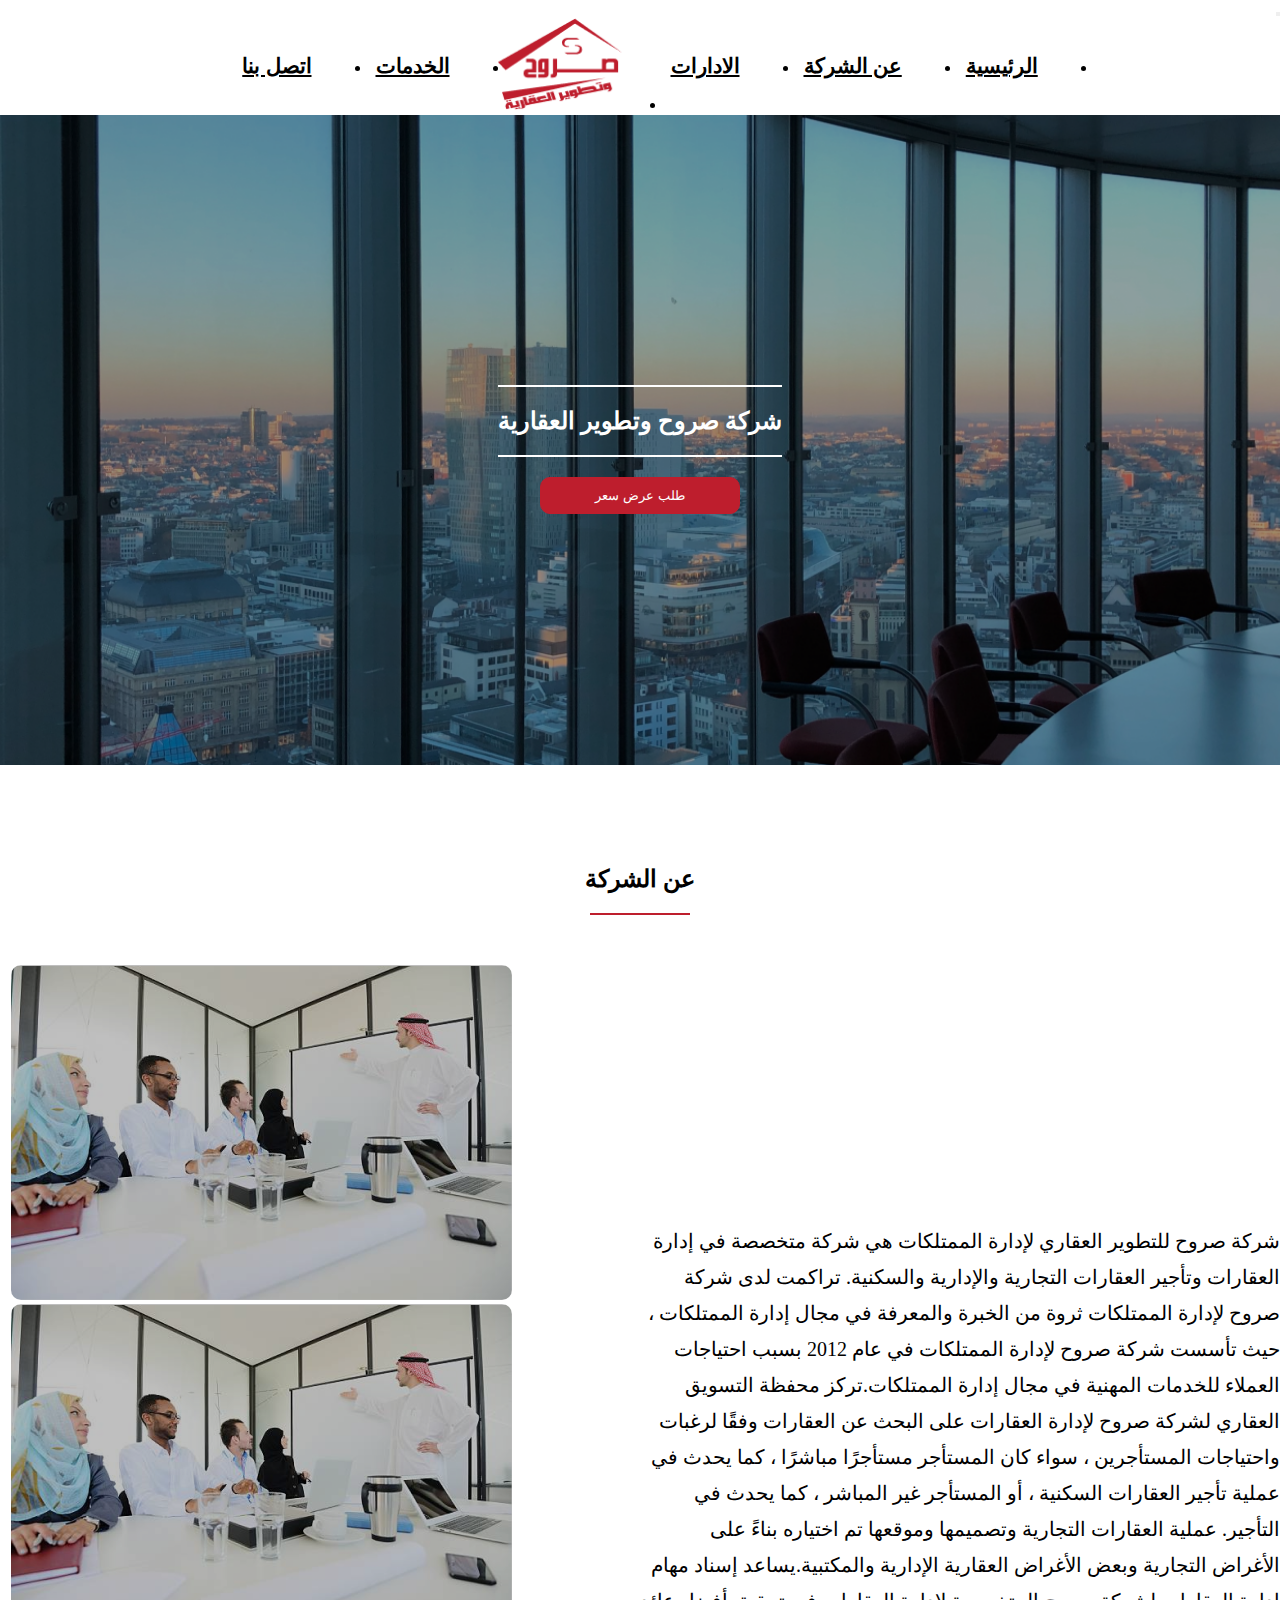
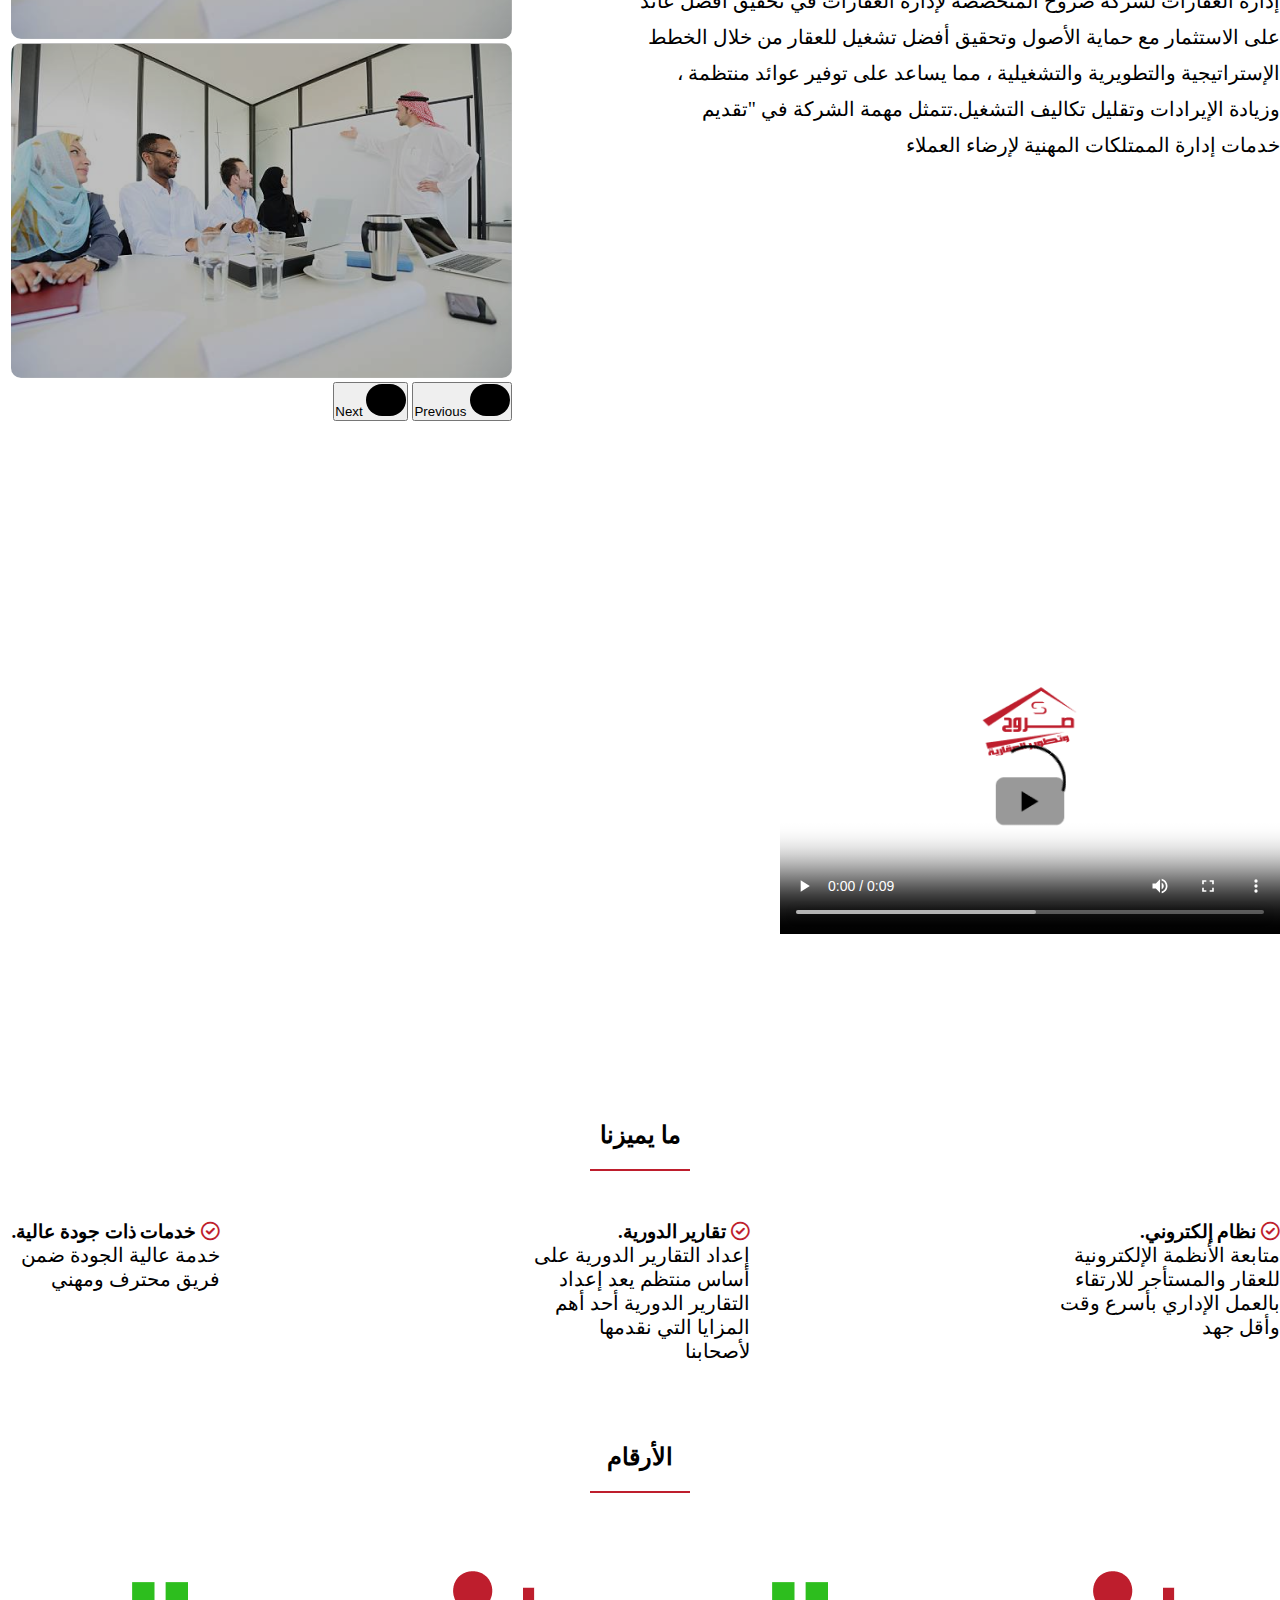
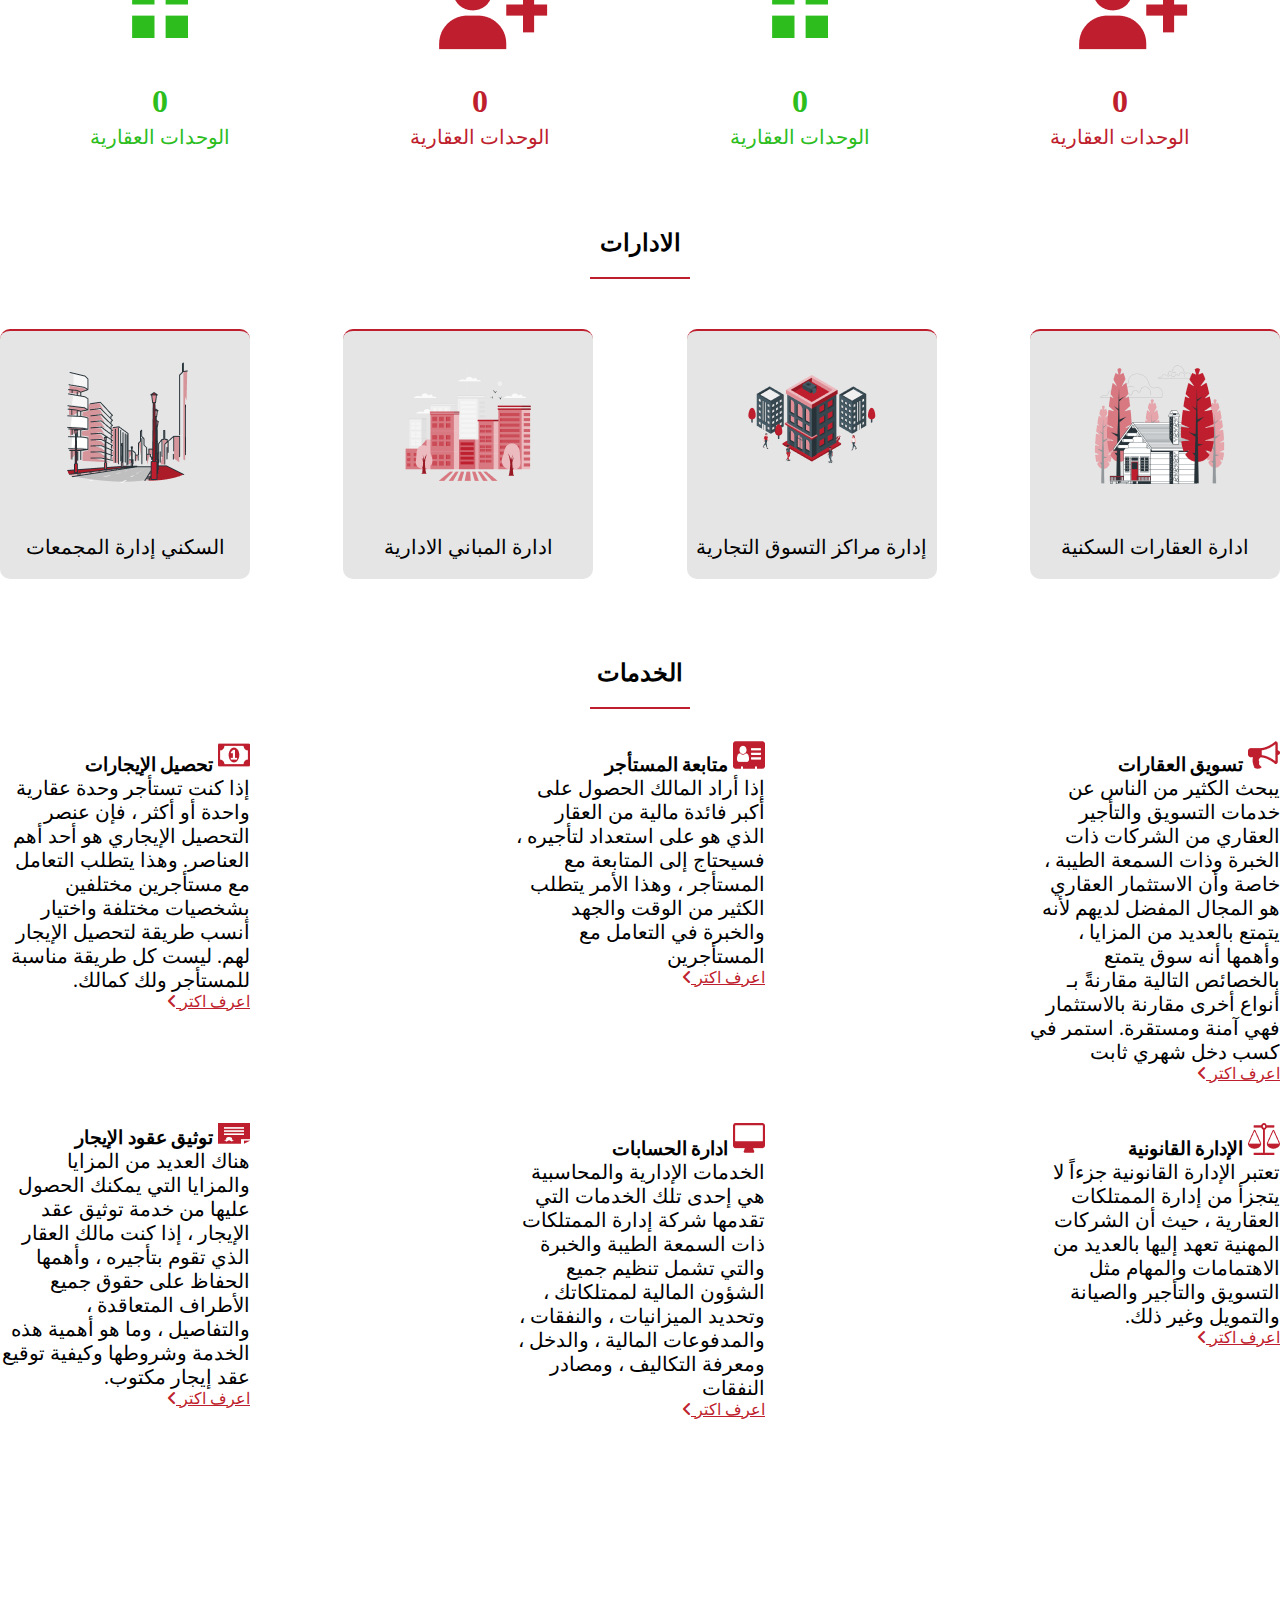
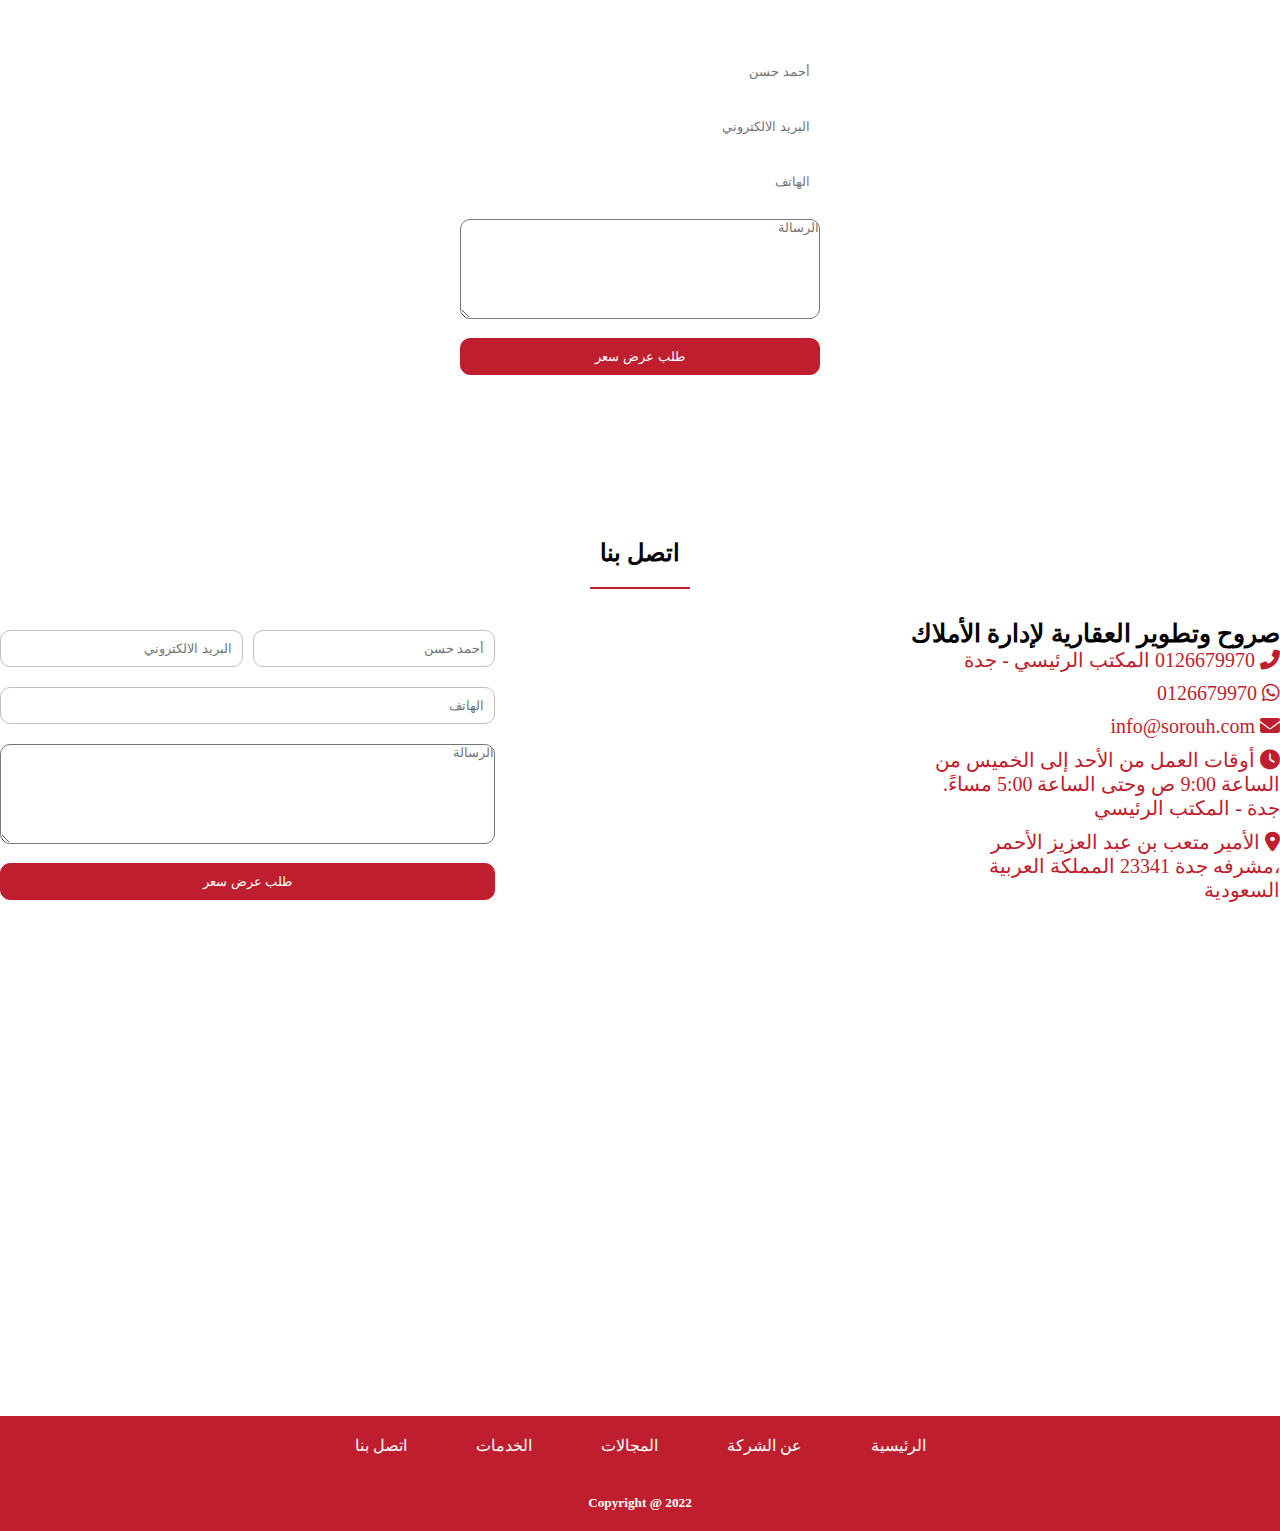
==== index.html @ 4d907947 "initial commit" ====
<!DOCTYPE html>
<html lang="en" dir="rtl">
  <head>
    <meta charset="UTF-8" />
    <meta http-equiv="X-UA-Compatible" content="IE=edge" />
    <meta name="viewport" content="width=device-width, initial-scale=1.0" />
    <title>Document</title>
    <!-- icon fontawesome -->
    <link rel="stylesheet" href="./css/all.min.css" />
    <!-- bootstrap file -->
    <!-- <link rel="stylesheet" href="./css/bootstrap.min.css" /> -->

    <link
      href="https://cdn.jsdelivr.net/npm/bootstrap@5.1.3/dist/css/bootstrap.min.css"
      rel="stylesheet"
      integrity="sha384-1BmE4kWBq78iYhFldvKuhfTAU6auU8tT94WrHftjDbrCEXSU1oBoqyl2QvZ6jIW3"
      crossorigin="anonymous"
    />

    <link rel="preconnect" href="https://fonts.googleapis.com" />
    <link rel="preconnect" href="https://fonts.gstatic.com" crossorigin />
    <link
      href="https://fonts.googleapis.com/css2?family=Cairo:wght@300;400;700&display=swap"
      rel="stylesheet"
    />

    <!-- my css file -->
    <link rel="stylesheet" href="./css/main.css" />
  </head>
  <body>
    <!-- start Nav -->
    <nav class="navbar navbar-expand-lg navbar-light">
      <div class="container">
        <a class="navbar-brand res-large" href="./index.html">
          <img src="./images/logo-nav-Souroh.png" width="125px" alt="" />
        </a>
        <button
          class="navbar-toggler"
          type="button"
          data-bs-toggle="collapse"
          data-bs-target="#navbarSupportedContent"
          aria-controls="navbarSupportedContent"
          aria-expanded="false"
          aria-label="Toggle navigation"
        >
          <span class="navbar-toggler-icon"></span>
        </button>
        <div class="collapse navbar-collapse" id="navbarSupportedContent">
          <ul class="navbar-nav m-auto mb-2 mb-lg-0">
            <li class="nav-item">
              <a class="nav-link active" href="./index.html">الرئيسية</a>
            </li>
            <li class="nav-item">
              <a class="nav-link" href="./anel4erka.html">عن الشركة</a>
            </li>
            <li class="nav-item">
              <a class="nav-link" href="./eledarat.html">الادارات</a>
            </li>
            <li class="res-mobile">
              <a class="navbar-brand" href="./index.html">
                <img src="./images/logo-nav-Souroh.png" width="125px" alt="" />
              </a>
            </li>
            <li class="nav-item">
              <a class="nav-link" href="./khadmatna.html">الخدمات</a>
            </li>
            <li class="nav-item">
              <a class="nav-link" href="./etslbna.html">اتصل بنا</a>
            </li>
          </ul>
        </div>
      </div>
    </nav>
    <!-- end Nav -->

    <!-- start home page -->
    <div class="home-page">
      <div class="text-home-page">
        <div class="khat-home"></div>
        <h2>شركة صروح وتطوير العقارية</h2>
        <div class="khat-home"></div>
        <button>طلب عرض سعر</button>
      </div>
    </div>
    <!-- end home page -->
    <!-- start 3n el4erka -->
    <section class="caro">
      <div class="container">
        <div class="enwan-carousel">
          <h2>ﻋﻦ اﻟﺸﺮﻛﺔ</h2>
          <div class="khat-carousel"></div>
        </div>
        <div class="carousel-text">
          <div class="text-carousel">
            <p>
              شركة صروح للتطوير العقاري لإدارة الممتلكات هي شركة متخصصة في إدارة
              العقارات وتأجير العقارات التجارية والإدارية والسكنية. تراكمت لدى
              شركة صروح لإدارة الممتلكات ثروة من الخبرة والمعرفة في مجال إدارة
              الممتلكات ، حيث تأسست شركة صروح لإدارة الممتلكات في عام 2012 بسبب
              احتياجات العملاء للخدمات المهنية في مجال إدارة الممتلكات.تركز
              محفظة التسويق العقاري لشركة صروح لإدارة العقارات على البحث عن
              العقارات وفقًا لرغبات واحتياجات المستأجرين ، سواء كان المستأجر
              مستأجرًا مباشرًا ، كما يحدث في عملية تأجير العقارات السكنية ، أو
              المستأجر غير المباشر ، كما يحدث في التأجير. عملية العقارات
              التجارية وتصميمها وموقعها تم اختياره بناءً على الأغراض التجارية
              وبعض الأغراض العقارية الإدارية والمكتبية.يساعد إسناد مهام إدارة
              العقارات لشركة صروح المتخصصة لإدارة العقارات في تحقيق أفضل عائد
              على الاستثمار مع حماية الأصول وتحقيق أفضل تشغيل للعقار من خلال
              الخطط الإستراتيجية والتطويرية والتشغيلية ، مما يساعد على توفير
              عوائد منتظمة ، وزيادة الإيرادات وتقليل تكاليف التشغيل.تتمثل مهمة
              الشركة في "تقديم خدمات إدارة الممتلكات المهنية لإرضاء العملاء
            </p>
          </div>

          <div
            id="carouselExampleIndicators"
            class="carousel slide"
            data-bs-ride="carousel"
          >
            <div class="carousel-inner">
              <!-- <button type="button" data-bs-target="#carouselExampleIndicators" data-bs-slide-to="0" class="active" aria-current="true" aria-label="Slide 1"></button>
                      <button type="button" data-bs-target="#carouselExampleIndicators" data-bs-slide-to="1" aria-label="Slide 2"></button>
                      <button type="button" data-bs-target="#carouselExampleIndicators" data-bs-slide-to="2" aria-label="Slide 3"></button> -->
            </div>
            <div class="carousel-inner">
              <div class="carousel-item active">
                <img
                  src="./images/img-carousel.png"
                  class="d-block w-100"
                  alt="..."
                />
              </div>
              <div class="carousel-item">
                <img
                  src="./images/img-carousel.png"
                  class="d-block w-100"
                  alt="..."
                />
              </div>
              <div class="carousel-item">
                <img
                  src="./images/img-carousel.png"
                  class="d-block w-100"
                  alt="..."
                />
              </div>
            </div>
            <button
              class="carousel-control-prev"
              type="button"
              data-bs-target="#carouselExampleIndicators"
              data-bs-slide="prev"
            >
              <span
                class="carousel-control-prev-icon"
                aria-hidden="true"
              ></span>
              <span class="visually-hidden">Previous</span>
            </button>
            <button
              class="carousel-control-next"
              type="button"
              data-bs-target="#carouselExampleIndicators"
              data-bs-slide="next"
            >
              <span
                class="carousel-control-next-icon"
                aria-hidden="true"
              ></span>
              <span class="visually-hidden">Next</span>
            </button>
          </div>
        </div>
      </div>
    </section>
    <!-- end 3n el4erka -->

    <!-- start section Video -->
    <div class="bg-video">
      <div class="container">
        <video
          src="./video/All over in 10 seconds.mp4"
          controls
          poster="./images/img-Video.png"
        ></video>
      </div>
    </div>
    <!-- end section Video -->

    <!-- start section ma ymaizna -->
    <div class="container">
      <div class="enwan-ymaizna">
        <h2>ﻣﺎ ﻳﻤﻴﺰﻧﺎ</h2>
        <div class="khat-ymaizna"></div>
      </div>
      <div class="box-all-ymaizna">
        <div class="box-ymaizna">
          <h3><i class="fa-regular fa-circle-check"></i> ﻧﻈﺎم إﻟﻜﺘﺮوﻧﻲ.</h3>
          <p>
            ﻣﺘﺎﺑﻌﺔ اﻟﺄﻧﻈﻤﺔ اﻟﺈﻟﻜﺘﺮوﻧﻴﺔ ﻟﻠﻌﻘﺎر واﻟﻤﺴﺘﺄﺟﺮ ﻟﻠﺎرﺗﻘﺎء ﺑﺎﻟﻌﻤﻞ اﻟﺈداري
            ﺑﺄﺳﺮع وﻗﺖ وأﻗﻞ ﺟﻬﺪ
          </p>
        </div>
        <div class="box-ymaizna">
          <h3><i class="fa-regular fa-circle-check"></i> ﺗﻘﺎرﻳﺮ اﻟﺪورﻳﺔ.</h3>
          <p>
            إعداد التقارير الدورية على أساس منتظم يعد إعداد التقارير الدورية أحد
            أهم المزايا التي نقدمها لأصحابنا
          </p>
        </div>
        <div class="box-ymaizna">
          <h3>
            <i class="fa-regular fa-circle-check"></i> ﺧﺪﻣﺎت ذات ﺟﻮدة ﻋﺎﻟﻴﺔ.
          </h3>
          <p class="section-num">ﺧﺪﻣﺔ ﻋﺎﻟﻴﺔ اﻟﺠﻮدة ﺿﻤﻦ ﻓﺮﻳﻖ ﻣﺤﺘﺮف وﻣﻬﻨﻲ</p>
        </div>
      </div>
    </div>
    <!-- end section ma ymaizna -->

    <!-- start section Num -->
    <section class="sec-Num">
      <div class="container">
        <div class="enwan-num">
            <h2>الأرقام</h2>
            <div class="khat-num"></div>
        </div>
        <div class="box-num-all">
          <div class="box-Num num-one">
            <img src="./images/Frame-2.png" alt="" />
            <h1 class="num" data-goal="4000">0</h1>
            <p>اﻟﻮﺣﺪات اﻟﻌﻘﺎرﻳﺔ</p>
          </div>
          <div class="box-Num num-two">
            <img src="./images/Frame-3.png" alt="" />
            <h1 class="num" data-goal="4000">0</h1>
            <p>اﻟﻮﺣﺪات اﻟﻌﻘﺎرﻳﺔ</p>
          </div>
          <div class="box-Num num-three">
            <img src="./images/Frame-2.png" alt="" />
            <h1 class="num" data-goal="4000">0</h1>
            <p>اﻟﻮﺣﺪات اﻟﻌﻘﺎرﻳﺔ</p>
          </div>
          <div class="box-Num num-four">
            <img src="./images/Frame-3.png" alt="" />
            <h1 class="num" data-goal="4000">0</h1>
            <p>اﻟﻮﺣﺪات اﻟﻌﻘﺎرﻳﺔ</p>
          </div>
        </div>
    </section>
    <!-- end section Num -->

    <!-- start section Edarat -->
    <div class="container">
        <div class="enwan-edarat">
            <h2>الادارات</h2>
            <div class="khat-edarat"></div>
        </div>
        <div class="box-edarat-all">
          <a href="./edarat3karatskania.html">
            <div class="box-edarat">
              <img src="./images/Cabin-1.png" alt="">
              <p>ادارة اﻟﻌﻘﺎرات اﻟﺴﻜﻨﻴﺔ</p>
          </div>
          </a>
          <a href="./edartmrakeztswqtogary.html">
            <div class="box-edarat">
              <img src="./images/Cabin-2.png" alt="">
              <p>إدارة ﻣﺮاﻛﺰ اﻟﺘﺴﻮق اﻟﺘﺠﺎرﻳﺔ</p>
          </div>
          </a>
            <a href="./edaretmbanyedarya.html">
              <div class="box-edarat">
                <img src="./images/Cabin-3.png" alt="">
                <p>ادارة اﻟﻤﺒﺎﻧﻲ اﻟﺎدارﻳﺔ</p>
            </div>
            </a>
            <a href="./elsakanyedartmogtam3at.html">
              <div class="box-edarat">
                <img src="./images/Cabin-4.png" alt="">
                <p>اﻟﺴﻜﻨﻲ إدارة اﻟﻤﺠﻤﻌﺎت</p>
            </div>
            </a>
        </div>
    </div>
    <!-- end section Edarat -->

        <!-- start section 5adtmatna -->
        <div class="container">
            <div class="enwan-khadmatna">
              <h2>الخدمات</h2>
              <div class="khat-khadmatna"></div>
            </div>
            <div class="box-all-khadmatna">
              <div class="box-khadmatna">
                <h3> <img src="./images/img-khadmatna-1.png" alt=""> ﺗﺴﻮﻳﻖ اﻟﻌﻘﺎرات</h3>
                <p>
                    ﻳﺒﺤﺚ اﻟﻜﺜﻴﺮ ﻣﻦ اﻟﻨﺎس ﻋﻦ ﺧﺪﻣﺎت اﻟﺘﺴﻮﻳﻖ 
                    واﻟﺘﺄﺟﻴﺮ اﻟﻌﻘﺎري ﻣﻦ اﻟﺸﺮﻛﺎت ذات اﻟﺨﺒﺮة 
                    وذات اﻟﺴﻤﻌﺔ اﻟﻄﻴﺒﺔ ، ﺧﺎﺻﺔ وأن اﻟﺎﺳﺘﺜﻤﺎر 
                    اﻟﻌﻘﺎري ﻫﻮ اﻟﻤﺠﺎل اﻟﻤﻔﻀﻞ ﻟﺪﻳﻬﻢ ﻟﺄﻧﻪ ﻳﺘﻤﺘﻊ 
                    ﺑﺎﻟﻌﺪﻳﺪ ﻣﻦ اﻟﻤﺰاﻳﺎ ، وأﻫﻤﻬﺎ أﻧﻪ ﺳﻮق ﻳﺘﻤﺘﻊ 
                    ﺑﺎﻟﺨﺼﺎﺋﺺ اﻟﺘﺎﻟﻴﺔ ﻣﻘﺎرﻧﺔً ﺑـ أﻧﻮاع أﺧﺮى ﻣﻘﺎرﻧﺔ 
                    ﺑﺎﻟﺎﺳﺘﺜﻤﺎر ﻓﻬﻲ آﻣﻨﺔ وﻣﺴﺘﻘﺮة. اﺳﺘﻤﺮ ﻓﻲ 
                    ﻛﺴﺐ دﺧﻞ ﺷﻬﺮي ﺛﺎﺑﺖ
                </p>
                <a href="./taswee23karat.html">اﻋﺮف اﻛﺘﺮ <i class="fa-solid fa-angle-left"></i> </a>
              </div>
              <div class="box-khadmatna">
                <h3><img src="./images/img-khadmatna-2.png" alt=""> ﻣﺘﺎﺑﻌﺔ اﻟﻤﺴﺘﺄﺟﺮ</h3>
                <p>
                    إذا أراد اﻟﻤﺎﻟﻚ اﻟﺤﺼﻮل ﻋﻠﻰ أﻛﺒﺮ ﻓﺎﺋﺪة 
                    ﻣﺎﻟﻴﺔ ﻣﻦ اﻟﻌﻘﺎر اﻟﺬي ﻫﻮ ﻋﻠﻰ اﺳﺘﻌﺪاد 
                    ﻟﺘﺄﺟﻴﺮه ، ﻓﺴﻴﺤﺘﺎج إﻟﻰ اﻟﻤﺘﺎﺑﻌﺔ 
                    ﻣﻊ اﻟﻤﺴﺘﺄﺟﺮ ، وﻫﺬا اﻟﺄﻣﺮ ﻳﺘﻄﻠﺐ اﻟﻜﺜﻴﺮ 
                    ﻣﻦ اﻟﻮﻗﺖ واﻟﺠﻬﺪ واﻟﺨﺒﺮة ﻓﻲ اﻟﺘﻌﺎﻣﻞ 
                    ﻣﻊ اﻟﻤﺴﺘﺄﺟﺮﻳﻦ
                    
                </p>
                <a href="./motab3etmosta2gr.html">اﻋﺮف اﻛﺘﺮ <i class="fa-solid fa-angle-left"></i> </a>
              </div>
              <div class="box-khadmatna">
                <h3>
                    <img src="./images/img-khadmatna-3.png" alt=""> ﺗﺤﺼﻴﻞ اﻟﺈﻳﺠﺎرات</h3>
                <p>
                    إذا ﻛﻨﺖ ﺗﺴﺘﺄﺟﺮ وﺣﺪة ﻋﻘﺎرﻳﺔ واﺣﺪة أو 
                    أﻛﺜﺮ ، ﻓﺈن ﻋﻨﺼﺮ اﻟﺘﺤﺼﻴﻞ اﻟﺈﻳﺠﺎري ﻫﻮ أﺣﺪ 
                    أﻫﻢ اﻟﻌﻨﺎﺻﺮ. وﻫﺬا ﻳﺘﻄﻠﺐ اﻟﺘﻌﺎﻣﻞ ﻣﻊ 
                    ﻣﺴﺘﺄﺟﺮﻳﻦ ﻣﺨﺘﻠﻔﻴﻦ ﺑﺸﺨﺼﻴﺎت ﻣﺨﺘﻠﻔﺔ 
                    واﺧﺘﻴﺎر أﻧﺴﺐ ﻃﺮﻳﻘﺔ ﻟﺘﺤﺼﻴﻞ اﻟﺈﻳﺠﺎر ﻟﻬﻢ. 
                    ﻟﻴﺴﺖ ﻛﻞ ﻃﺮﻳﻘﺔ ﻣﻨﺎﺳﺒﺔ ﻟﻠﻤﺴﺘﺄﺟﺮ 
                    وﻟﻚ ﻛﻤﺎﻟﻚ.

                </p>
                <a href="./ta7seelegarat.html">اﻋﺮف اﻛﺘﺮ <i class="fa-solid fa-angle-left"></i> </a>
              </div>
            </div>
            <div class="box-all-khadmatna">
              <div class="box-khadmatna">
                <h3><img src="./images/img-khadmatna-4.png" alt=""> اﻟﺈدارة اﻟﻘﺎﻧﻮﻧﻴﺔ</h3>
                <p>
                    ﺗﻌﺘﺒﺮ اﻟﺈدارة اﻟﻘﺎﻧﻮﻧﻴﺔ ﺟﺰءاً ﻟﺎ ﻳﺘﺠﺰأ ﻣﻦ إدارة 
                    اﻟﻤﻤﺘﻠﻜﺎت اﻟﻌﻘﺎرﻳﺔ ، ﺣﻴﺚ أن اﻟﺸﺮﻛﺎت 
                    اﻟﻤﻬﻨﻴﺔ ﺗﻌﻬﺪ إﻟﻴﻬﺎ ﺑﺎﻟﻌﺪﻳﺪ ﻣﻦ اﻟﺎﻫﺘﻤﺎﻣﺎت 
                    واﻟﻤﻬﺎم ﻣﺜﻞ اﻟﺘﺴﻮﻳﻖ واﻟﺘﺄﺟﻴﺮ واﻟﺼﻴﺎﻧﺔ
                     واﻟﺘﻤﻮﻳﻞ وﻏﻴﺮ ذﻟﻚ.
                </p>
                <a href="./eledaraelqanonia.html">اﻋﺮف اﻛﺘﺮ <i class="fa-solid fa-angle-left"></i> </a>
              </div>
              <div class="box-khadmatna">
                <h3><img src="./images/img-khadmatna-5.png" alt=""> ادارة اﻟﺤﺴﺎﺑﺎت </h3>
                <p>
                    اﻟﺨﺪﻣﺎت اﻟﺈدارﻳﺔ واﻟﻤﺤﺎﺳﺒﻴﺔ ﻫﻲ إﺣﺪى 
                    ﺗﻠﻚ اﻟﺨﺪﻣﺎت اﻟﺘﻲ ﺗﻘﺪﻣﻬﺎ ﺷﺮﻛﺔ إدارة 
                    اﻟﻤﻤﺘﻠﻜﺎت ذات اﻟﺴﻤﻌﺔ اﻟﻄﻴﺒﺔ واﻟﺨﺒﺮة 
                    واﻟﺘﻲ ﺗﺸﻤﻞ ﺗﻨﻈﻴﻢ ﺟﻤﻴﻊ اﻟﺸﺆون اﻟﻤﺎﻟﻴﺔ 
                    ﻟﻤﻤﺘﻠﻜﺎﺗﻚ ، وﺗﺤﺪﻳﺪ اﻟﻤﻴﺰاﻧﻴﺎت ، واﻟﻨﻔﻘﺎت ، 
                    واﻟﻤﺪﻓﻮﻋﺎت اﻟﻤﺎﻟﻴﺔ ، واﻟﺪﺧﻞ ، وﻣﻌﺮﻓﺔ 
                    اﻟﺘﻜﺎﻟﻴﻒ ، وﻣﺼﺎدر اﻟﻨﻔﻘﺎت 
                </p>
                <a href="./edarathesabat.html">اﻋﺮف اﻛﺘﺮ <i class="fa-solid fa-angle-left"></i> </a>
              </div>
              <div class="box-khadmatna">
                <h3>
                    <img src="./images/img-khadmatna-6.png" alt=""> ﺗﻮﺛﻴﻖ ﻋﻘﻮد اﻟﺈﻳﺠﺎر
                </h3>
                <p>ﻫﻨﺎك اﻟﻌﺪﻳﺪ ﻣﻦ اﻟﻤﺰاﻳﺎ واﻟﻤﺰاﻳﺎ اﻟﺘﻲ 
                    ﻳﻤﻜﻨﻚ اﻟﺤﺼﻮل ﻋﻠﻴﻬﺎ ﻣﻦ ﺧﺪﻣﺔ ﺗﻮﺛﻴﻖ 
                    ﻋﻘﺪ اﻟﺈﻳﺠﺎر ، إذا ﻛﻨﺖ ﻣﺎﻟﻚ اﻟﻌﻘﺎر اﻟﺬي 
                    ﺗﻘﻮم ﺑﺘﺄﺟﻴﺮه ، وأﻫﻤﻬﺎ اﻟﺤﻔﺎظ ﻋﻠﻰ ﺣﻘﻮق 
                    ﺟﻤﻴﻊ اﻟﺄﻃﺮاف اﻟﻤﺘﻌﺎﻗﺪة ، واﻟﺘﻔﺎﺻﻴﻞ ، 
                    وﻣﺎ ﻫﻮ أﻫﻤﻴﺔ ﻫﺬه اﻟﺨﺪﻣﺔ وﺷﺮوﻃﻬﺎ 
                    وﻛﻴﻔﻴﺔ ﺗﻮﻗﻴﻊ ﻋﻘﺪ إﻳﺠﺎر ﻣﻜﺘﻮب.
                    </p>
                <a href="./tawsek3akdegar.html">اﻋﺮف اﻛﺘﺮ <i class="fa-solid fa-angle-left"></i> </a>
              </div>
            </div>
          </div>
          <!-- end section 5adtmatna -->

          <!-- start section 3rd se3r -->
          <div class="bg-ard-se3r">
              <div class="text-ard-se3r-all">
                  <h4>ﻃﻠﺐ ﻋﺮض ﺳﻌﺮ</h4>
                  <p>ﻳﺴﻌﺪﻧﺎ اﺳﺘﻘﺒﺎل ﻃﻠﺒﺎﺗﻜﻢ ﻟﺨﺪﻣﺔ إدارة اﻟﺄﻣﻠﺎك وﺳﻮف 
                    ﻳﺘﻢ اﻟﺈﺗﺼـﺎل ﺑﻜﻢ ﻓﻲ أﺳﺮع وﻗﺖ.
                  </p>
                  <input type="text" placeholder="أﺣﻤﺪ ﺣﺴﻦ">
                  <input type="email" placeholder="اﻟﺒﺮﻳﺪ اﻟﺎﻟﻜﺘﺮوﻧﻲ">
                  <input type="number" placeholder="الهاتف">
                  <textarea placeholder="الرسالة"></textarea>
                  <button>ﻃﻠﺐ ﻋﺮض ﺳﻌﺮ</button>
              </div>
          </div>
          <!-- end section 3rd se3r -->

          <!-- start section etsl bna -->
        <div class="container">
            <div class="enwan-etsl-bna-all">
                <h2>اﺗﺼﻞ ﺑﻨﺎ</h2>
                <div class="khat-etsl-bna-all"></div>
              </div>
          <div class="etsl-bna-all">
            <div class="text-etsl-bna">
                <h3>ﺻﺮوح وﺗﻄﻮﻳﺮ اﻟﻌﻘﺎرﻳﺔ ﻟﺈدارة اﻟﺄﻣﻠﺎك</h3>
                <a href="tel:+01154258770"> <i class="fa-solid fa-phone-flip"></i> 0126679970 اﻟﻤﻜﺘﺐ اﻟﺮﺋﻴﺴﻲ - ﺟﺪة </a>
                <a href="tel:+01154258770"> <i class="fa-brands fa-whatsapp"></i>  0126679970 </a>
                <a href="mailto:name@email.com"> <i class="fa-solid fa-envelope"></i> info@sorouh.com</a>
                <a href="#"> <i class="fa-solid fa-clock"></i> أوﻗﺎت اﻟﻌﻤﻞ ﻣﻦ اﻟﺄﺣﺪ إﻟﻰ اﻟﺨﻤﻴﺲ ﻣﻦ اﻟﺴﺎﻋﺔ 9:00 ص وﺣﺘﻰ اﻟﺴﺎﻋﺔ 5:00 ﻣﺴﺎءً. ﺟﺪة - اﻟﻤﻜﺘﺐ اﻟﺮﺋﻴﺴﻲ</a>
                <a href="#"> <i class="fa-solid fa-location-dot"></i> اﻟﺄﻣﻴﺮ ﻣﺘﻌﺐ ﺑﻦ ﻋﺒﺪ اﻟﻌﺰﻳﺰ اﻟﺄﺣﻤﺮ ،ﻣﺸﺮﻓﻪ ﺟﺪة 23341 اﻟﻤﻤﻠﻜﺔ اﻟﻌﺮﺑﻴﺔ اﻟﺴﻌﻮدﻳﺔ </a>
            </div>
              <div class="form-etsl-bna">
                  <div class="name-number">
                    <input type="text" placeholder="أﺣﻤﺪ ﺣﺴﻦ">
                    <input type="email" placeholder="اﻟﺒﺮﻳﺪ اﻟﺎﻟﻜﺘﺮوﻧﻲ">
                  </div>
                    <input type="number" placeholder="الهاتف">
                    <textarea placeholder="الرسالة"></textarea>
                    <button>ﻃﻠﺐ ﻋﺮض ﺳﻌﺮ</button>
              </div>
          </div>
        </div>
          <!-- end section etsl bna -->

          <!-- start section location Gbs -->
          <div class="container">
              <div class="location">
                <iframe src="https://www.google.com/maps/embed?pb=!1m14!1m8!1m3!1d14843.831787023077!2d39.2238651!3d21.5484996!3m2!1i1024!2i768!4f13.1!3m3!1m2!1s0x15c3d1f36eb41113%3A0x6f3e923420f59fb!2z2LXYsdmI2K0g2YjYqti32YjZitixINin2YTYudmC2KfYsdmK2Kk!5e0!3m2!1sen!2seg!4v1649079791476!5m2!1sen!2seg" width="600" height="450" style="border:0;" allowfullscreen="" loading="lazy" referrerpolicy="no-referrer-when-downgrade"></iframe>
              </div>
          </div>
          <!-- end section location Gbs -->

          <!-- start footer -->
          <footer>
                <div class="link-footer">
                    <a href="./index.html">الرئيسية</a>
                    <a href="./anel4erka.html">ﻋﻦ اﻟﺸﺮﻛﺔ</a>
                    <a href="./eledarat.html">المجالات</a>
                    <a href="./khadmatna.html">الخدمات</a>
                    <a href="./etslbna.html">اﺗﺼﻞ ﺑﻨﺎ</a>
                </div>
                <div class="copyright">
                    <h5>Copyright @ 2022</h5>
                </div>
          </footer>
          <!-- end footer -->

    <script src="./js/jquery-3.6.0.min.js"></script>
    <script src="./js/popper.min.js"></script>
    <script src="./js/bootstrap.min.js"></script>
    <script
      src="https://cdn.jsdelivr.net/npm/bootstrap@5.1.3/dist/js/bootstrap.min.js"
      integrity="sha384-QJHtvGhmr9XOIpI6YVutG+2QOK9T+ZnN4kzFN1RtK3zEFEIsxhlmWl5/YESvpZ13"
      crossorigin="anonymous"
    ></script>
    <script src="./js/main.js"></script>
  </body>
</html>
---- css/main.css ----
* {
  margin: 0;
  padding: 0;
  box-sizing: border-box;
}

body {
  /* font-family: "Cairo", sans-serif; */
  font-family: Handel Gothic;
  overflow-x: hidden;
  overflow-x: hidden;
}

p {
  font-size: 20px !important;
}

.navbar-expand-lg .navbar-nav .nav-link {
  padding-right: 2rem;
  padding-left: 2rem;
}

nav {
  background-color: white;
}

.navbar-expand-lg .navbar-nav .nav-link {
  color: black;
  font-size: 21px;
  font-weight: bold;
}

/* .nav-link.active {
  color: red !important;
} */

.navbar-expand-lg .navbar-nav .nav-link:hover {
  color: #be1e2d;
}
.navbar-nav {
  display: flex;
  justify-content: center;
  align-items: center;
}

.res-large {
  display: none;
}

.navbar-brand {
  padding-top: 0.3125rem;
  padding-bottom: 0.3125rem;
  margin-right: 1rem;
  margin-left: 1rem;
  font-size: 1.25rem;
  text-decoration: none;
  white-space: nowrap;
}

@media (max-width: 991px) {
  .res-mobile {
    display: none;
  }
  .res-large {
    display: inline-block;
  }

  .navbar-brand {
    padding-top: 0.3125rem;
    padding-bottom: 0.3125rem;
    margin-right: 0;
    margin-left: 0;
    font-size: 1.25rem;
    text-decoration: none;
    white-space: nowrap;
  }
}
/*End Nav  */

/* start Home page */
.home-page {
  background-image: url(../images/home-page-souroh.png);
  background-position: center;
  background-repeat: no-repeat;
  background-size: cover;
  width: 100%;
  height: 650px;
  display: flex;
  justify-content: center;
  align-items: center;
}

.text-home-page {
  color: white;
  text-align: center;
}

.khat-home {
  width: 100%;
  height: 2px;
  background-color: white;
  margin: 20px auto;
}

.text-home-page button {
  background-color: #be1e2d;
  color: white;
  border: 1px solid #be1e2d;
  border-radius: 10px;
  padding: 10px;
  width: 200px;
  transition: all 0.3s;
}

.text-home-page button:hover {
  background-color: white;
  color: #be1e2d;
  border: 1px solid white;
  box-shadow: 3px 3px 5px #be1e2e85;
}
/* end Home page */

/* start section el4erka */
.caro {
  margin: 100px auto;
}

.carousel-control-next-icon, .carousel-control-prev-icon {
  display: inline-block;
  width: 2.5rem;
  height: 2rem;
  background-repeat: no-repeat;
  background-position: 50%;
  background-size: 100% 100%;
  background-color: black;
  border-radius: 46px;
}

.enwan-carousel {
  text-align: center;
  margin: 50px auto;
}

.enwan-carousel .khat-carousel {
  width: 100px;
  height: 2px;
  background-color: #be1e2d;
  margin: 20px auto;
}

.carousel-text {
  display: flex;
  justify-content: space-between;
  align-items: center;
  /* justify-content: center; */
}

.carousel {
  width: 40%;
  /* margin-right: 20px; */
}

.carousel img {
  border-radius: 10px;
}

.text-carousel {
  /* background: silver; */
  /* padding: 20PX; */
  width: 50%;
}

.text-carousel p {
  font-size: 20px;
  line-height: 1.8;
}

@media (max-width: 991px) {
  .carousel-text {
    display: flex;
    /* justify-content: space-between; */
    flex-direction: column-reverse;
    align-items: center;
    justify-content: center;
  }
  .carousel {
    width: 100%;
    /* margin-right: 20px; */
  }
  .text-carousel {
    /* background: silver; */
    /* padding: 20PX; */
    width: 100%;
  }
}

/* end section el4erka */

/* start section Video */
.bg-video {
  background-image: url(../images/bg-Vdeo\ .png);
  background-position: center;
  background-repeat: no-repeat;
  background-size: cover;
  background-attachment: fixed;
  width: 100%;
  height: 550px;
  margin: 50px auto;
  display: flex;
  justify-content: start;
  align-items: center;
}

video {
  max-width: 500px;
}

@media (max-width: 991px) {
  .bg-video {
    display: flex;
    align-items: center;
    justify-content: center;
    text-align: center;
  }
}

@media (max-width: 991px) {
  video {
    max-width: 300px;
  }
}
/* end section Video */

/* start section ymaizna */
.box-all-ymaizna {
  display: flex;
  justify-content: space-between;
  /* align-items: center; */
}

.box-ymaizna p {
  max-width: 220px;
}

.box-ymaizna i {
  color: #be1e2d;
}

.enwan-ymaizna {
  text-align: center;
  margin: 50px auto;
}

.enwan-ymaizna .khat-ymaizna {
  width: 100px;
  height: 2px;
  background-color: #be1e2d;
  margin: 20px auto;
}

@media (max-width: 991px) {
  .box-ymaizna p {
    max-width: 190px;
  }
}
@media (max-width: 767px) {
  .box-all-ymaizna {
    display: flex;
    justify-content: center;
    flex-direction: column;
    /* align-items: center; */
  }

  .box-ymaizna p {
    max-width: 100%;
  }

  .box-ymaizna p {
    max-width: 100%;
  }
}
/* end section ymaizna */

/* start section Num */
.sec-Num {
  margin: 80px auto;
}

.enwan-num {
  text-align: center;
  margin: 50px auto;
}

.enwan-num .khat-num {
  width: 100px;
  height: 2px;
  background-color: #be1e2d;
  margin: 20px auto;
}

.box-Num {
  /* color: #AF1EBE; */
  display: flex;
  justify-content: center;
  align-items: center;
  flex-direction: column;
  /* background-color: black; */
  max-width: 300px;
}

.box-Num h1 {
  font-weight: bold;
  margin: 5px auto;
}

.box-num-all {
  display: flex;
  justify-content: space-around;
}

.num-one {
  color: #be1e2d;
}

.num-two {
  color: #2dbe1e;
}

.num-three {
  color: #be1e2d;
}

.num-four {
  color: #2dbe1e;
}

@media (max-width: 767px) {
  .box-num-all {
    display: flex;
    flex-direction: column;
    justify-content: center;
    align-items: center;
  }
}
/* end section Num */

/* start section edarat */
.enwan-edarat {
  text-align: center;
  margin: 50px auto;
}

.enwan-edarat .khat-edarat {
  width: 100px;
  height: 2px;
  background-color: #be1e2d;
  margin: 20px auto;
}

.box-edarat-all {
  display: flex;
  justify-content: space-between;
  align-items: center;
}

.box-edarat-all a{
  text-decoration: none;
  color: black;
}

.box-edarat {
  width: 250px;
  height: 250px;
  display: flex;
  flex-direction: column;
  justify-content: space-around;
  align-items: center;
  background-color: #e5e5e5;
  border-top: 2px solid #be1e2d;
  border-radius: 10px;
  transition: all 0.3s;
}

.box-edarat:hover {
  transform: scale(1.1, 1.1);
  /* border-radius: 15px; */
}

@media (max-width: 1200px) {
  .box-edarat {
    width: 200px;
    height: 200px;
  }
}

@media (max-width: 991px) {
  .box-edarat {
    width: 170px;
    height: 200px;
    padding: 10px;
  }
}

@media (max-width: 767px) {
  .box-edarat-all {
    display: flex;
    justify-content: center;
    flex-direction: column;
    align-items: center;
  }

  .box-edarat {
    width: 200px;
    height: 200px;
    margin-bottom: 20px;
  }
}
/* end section edarat */

/* start section khadmatna */
.box-all-khadmatna {
  display: flex;
  justify-content: space-between;
  /* align-items: center; */
  margin-bottom: 40px;
}

.box-khadmatna {
  max-width: 270px;
}

.box-khadmatna p {
  max-width: 250px;
  margin-bottom: 0;
}

.box-khadmatna a {
  color: #be1e2d;
}

/* .box-khadmatna i {
  color: #be1e2d;
} */

.enwan-khadmatna {
  text-align: center;
  margin: 80px auto 30px;
}

.enwan-khadmatna .khat-khadmatna {
  width: 100px;
  height: 2px;
  background-color: #be1e2d;
  margin: 20px auto;
}

@media (max-width: 991px) {
  .box-khadmatna p {
    max-width: 190px;
  }
}
@media (max-width: 767px) {
  .box-all-khadmatna {
    display: flex;
    justify-content: center;
    flex-direction: column;
    /* align-items: center; */
  }

  .box-khadmatna p {
    max-width: 100%;
  }

  .box-khadmatna p {
    max-width: 100%;
  }

  .box-khadmatna {
    margin-bottom: 20px;
  }
}
/* end section khadmatna */

/* start section ard se3r */
.bg-ard-se3r {
  background-image: url(../images/bg-ard-se3r.png);
  background-position: center;
  background-repeat: no-repeat;
  background-size: cover;
  background-attachment: fixed;
  width: 100%;
  height: 600px;
  display: flex;
  justify-content: center;
  align-items: center;
}

.text-ard-se3r-all {
  max-width: 400px;
  background-color: transparent;
  padding: 20px;
  color: white;
  text-align: center;
}

.text-ard-se3r-all p {
  margin-bottom: 20px;
}

.text-ard-se3r-all input {
  width: 100%;
  margin-bottom: 20px;
  padding: 10px;
  border-radius: 10px;
  outline: none;
  border: none;
}

.text-ard-se3r-all textarea {
  width: 100%;
  height: 100px;
  border-radius: 10px;
  margin-bottom: 15px;
  outline: none;
}

.text-ard-se3r-all button{
  width: 100%;
  background-color: #be1e2d;
  color: white;
  padding: 10px;
  border: 1px solid #be1e2d;
  border-radius: 10px;
  transition: all 0.3s;
}

.text-ard-se3r-all button:hover {
  background-color: white;
  color: #be1e2d;
  border: 1px solid #be1e2d;
}

/* end section ard se3r */

/* start section etsl bna */
.etsl-bna-all {
  display: flex;
  justify-content: space-between;
  align-items: center;
  margin-bottom: 50px;
}

.enwan-etsl-bna-all {
  text-align: center;
  margin: 80px auto 30px;
}

.enwan-etsl-bna-all .khat-etsl-bna-all {
  width: 100px;
  height: 2px;
  background-color: #be1e2d;
  margin: 20px auto;
}

.form-etsl-bna {
  max-width: 500px;
  background-color: transparent;
  padding: 0px;
}

.name-number {
  display: flex;
}

.name-number input:not(:last-child){
  margin-left: 10px;
}

.form-etsl-bna input {
  width: 100%;
  margin-bottom: 20px;
  padding: 10px;
  border-radius: 10px;
  outline: none;
  border: 1px solid silver;
}

.form-etsl-bna input:focus {
  border: 1px solid #be1e2d;
  box-shadow: 0 0 5px #be1e2e81;
}

.form-etsl-bna textarea:focus {
  border: 1px solid #be1e2d;
  box-shadow: 0 0 5px #be1e2e81;
}

.form-etsl-bna textarea {
  width: 100%;
  height: 100px;
  border-radius: 10px;
  margin-bottom: 15px;
  outline: none;
}

.form-etsl-bna button{
  width: 100%;
  background-color: #be1e2d;
  color: white;
  padding: 10px;
  border: 1px solid #be1e2d;
  border-radius: 10px;
  transition: all 0.3s;
}

.text-etsl-bna {
  max-width: 400px;
  background-color: transparent;
}

.text-etsl-bna h3 {
  font-size: 25px;
}

.text-etsl-bna a{
  display: block;
  color: #be1e2d;
  font-size: 20px;
  max-width: 350px;
  text-decoration: none;
  margin-bottom: 10px;
}

@media(max-width:767px){
  .etsl-bna-all {
    display: flex;
    justify-content: center;
    flex-direction: column;
    align-items: center;
  }

  .text-etsl-bna {
    margin-bottom: 20px;
  }
  
}
/* end section etsl bna */

/* start section location */
.location iframe {
  width: 100%;
}
/* end section location */

/* start footer */
footer {
  background-color: #be1e2d;
  padding: 20px 0;
  /* display: flex;
  justify-content: center;
  align-items: center; */
}

footer .link-footer {
  display: flex;
  justify-content: space-around;
  max-width: 50%;
  margin: auto;
  align-items: center;
  margin-bottom: 40px;
}

footer .link-footer a{
  text-decoration: none;
  color: white;
}

footer .link-footer a:hover {
  color: wheat;
}

/* footer .link-footer a:not(:last-child){
  margin-right: 50px;
} */

.copyright {
  text-align: center;
  color: white;
}

@media(max-width:767px){
  footer .link-footer a:not(:last-child){
    margin-right: 0;
    margin-bottom: 5px;
  }

  footer .link-footer {
    display: flex;
    justify-content: center;
    flex-direction: column;
    align-items: center;
  }
}
/* end footer */
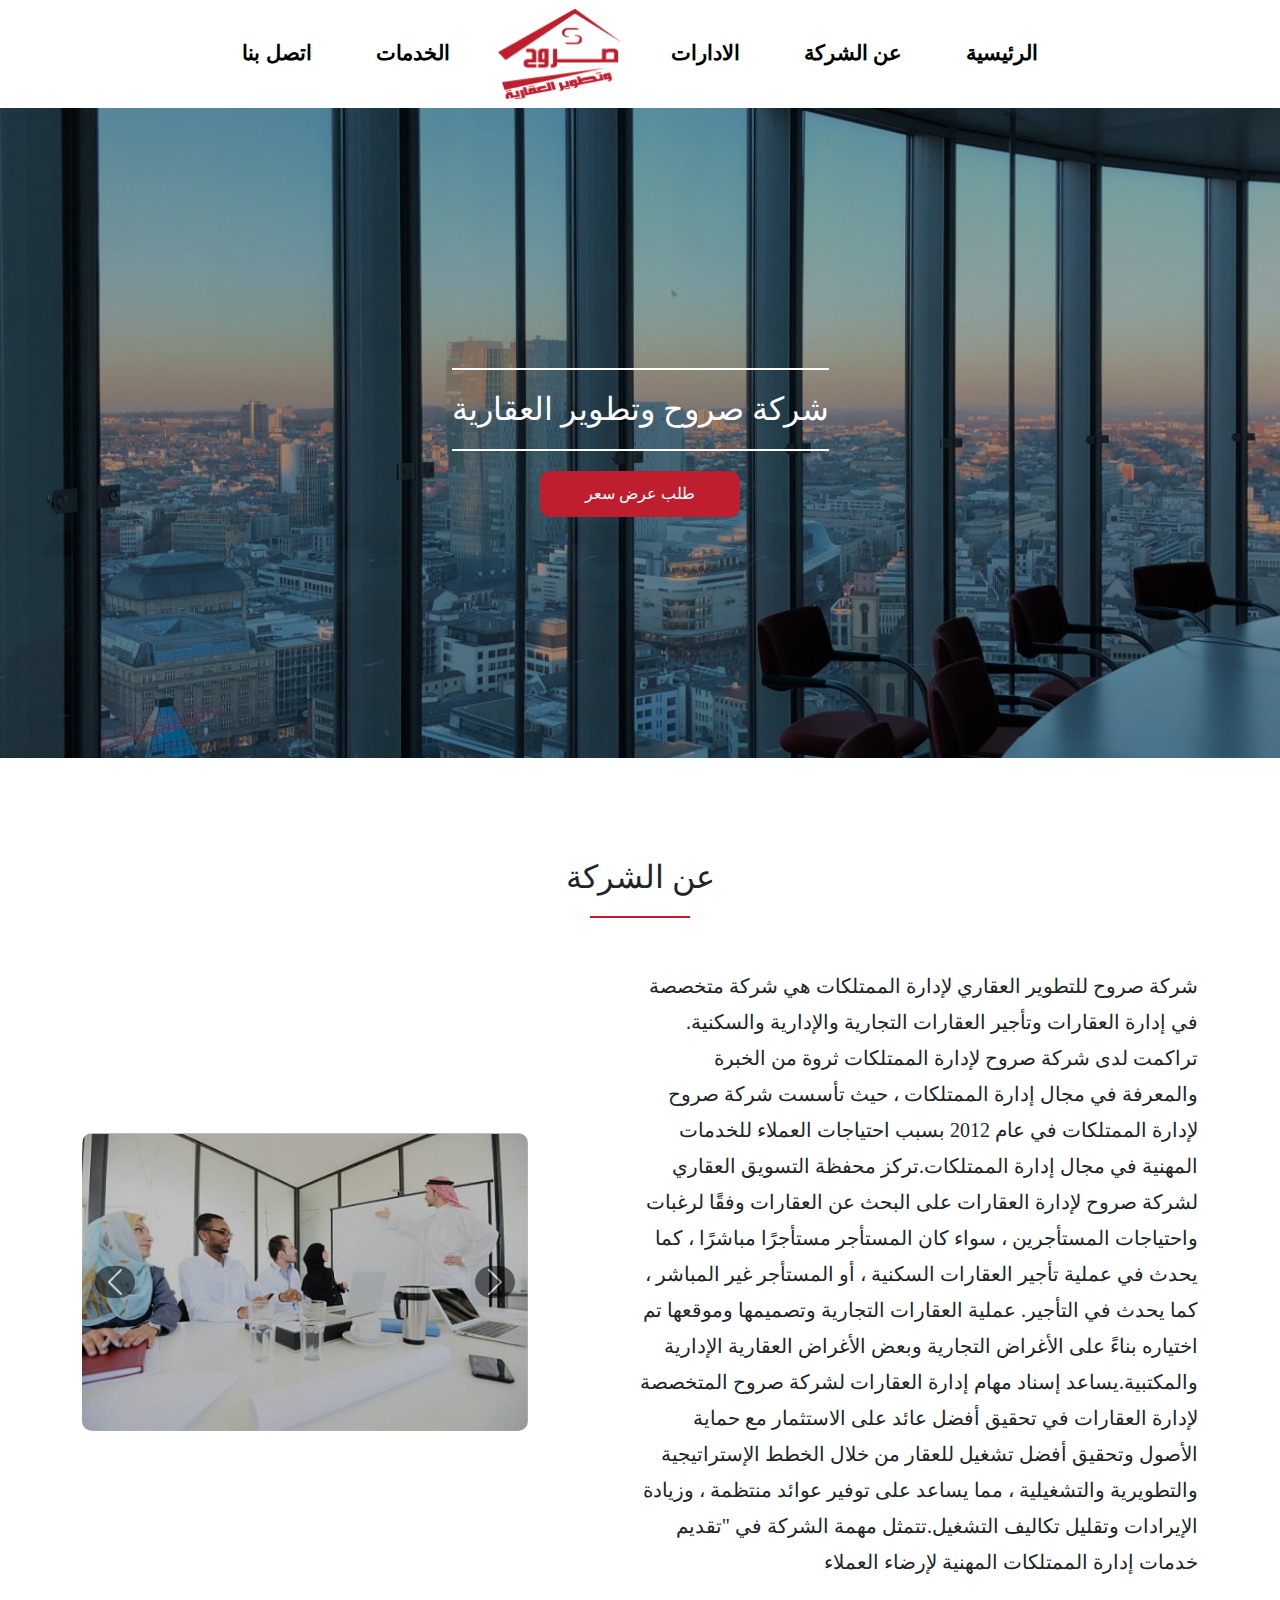
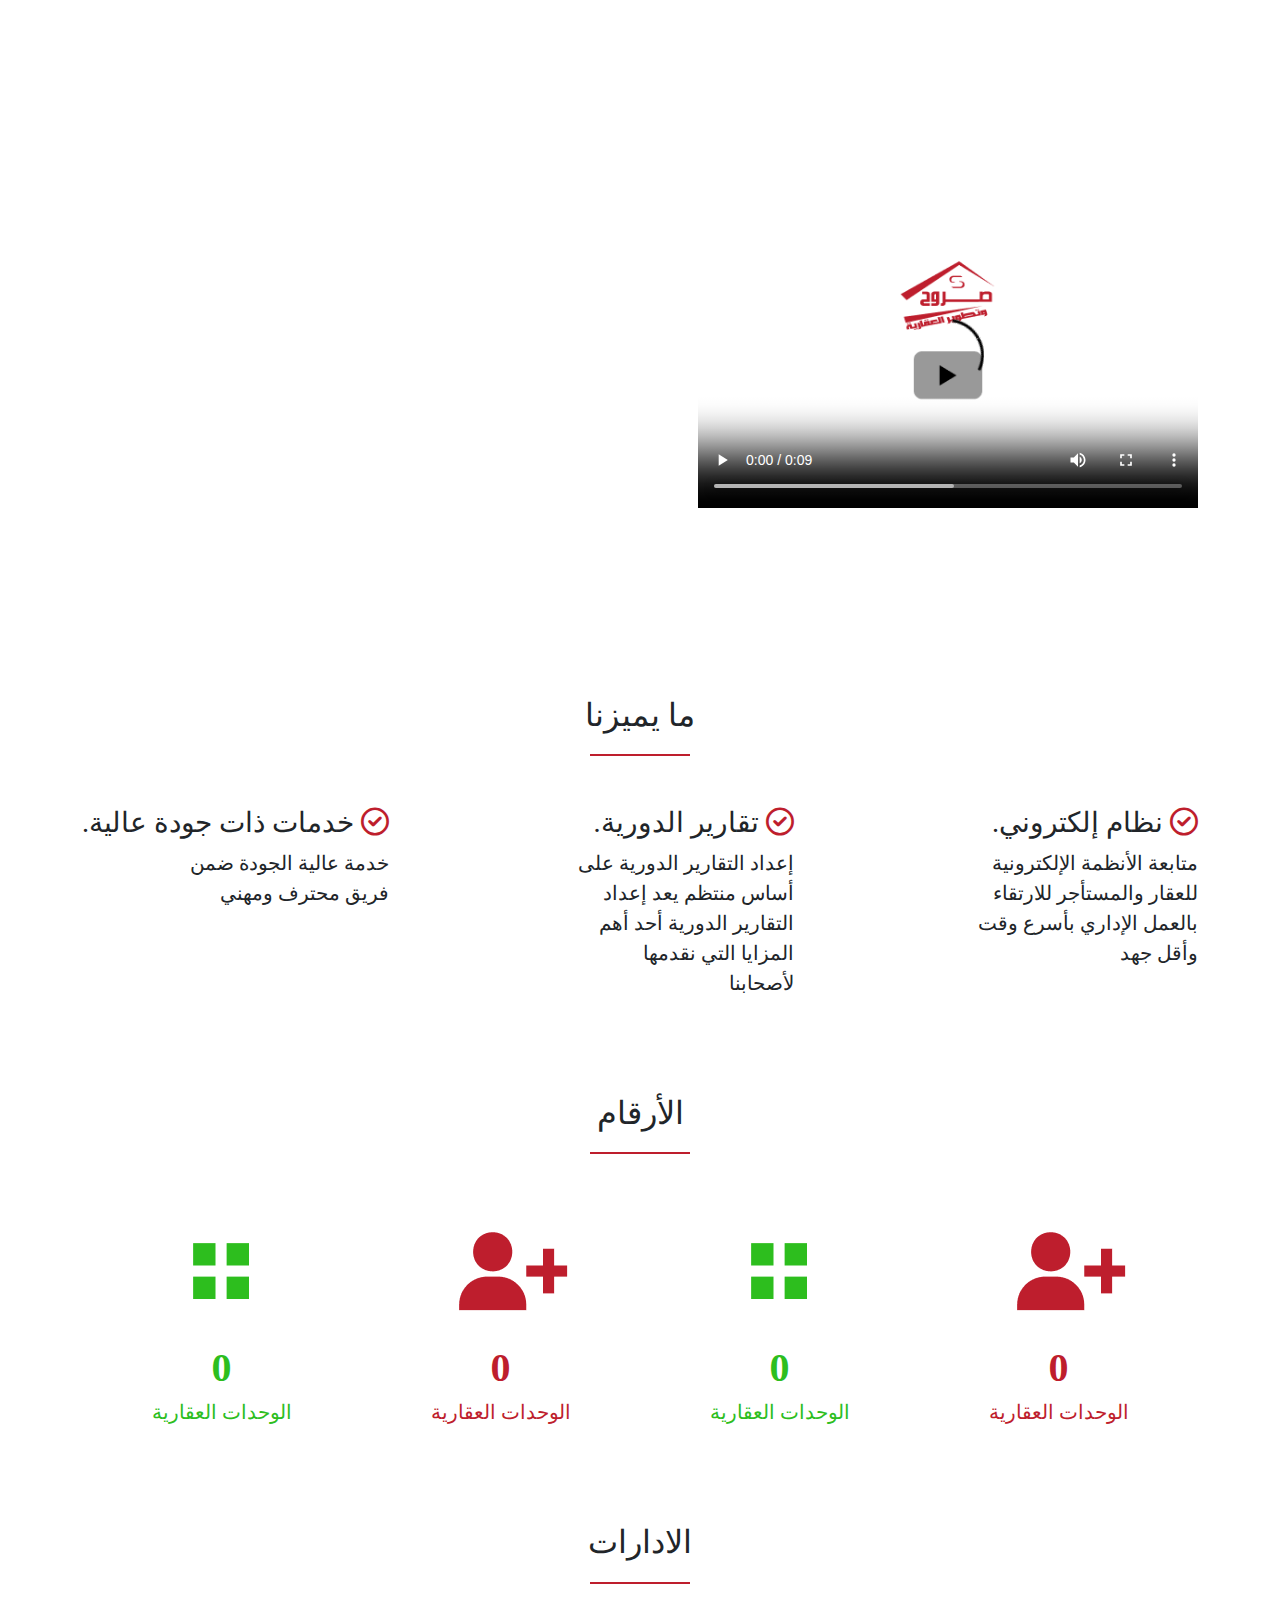
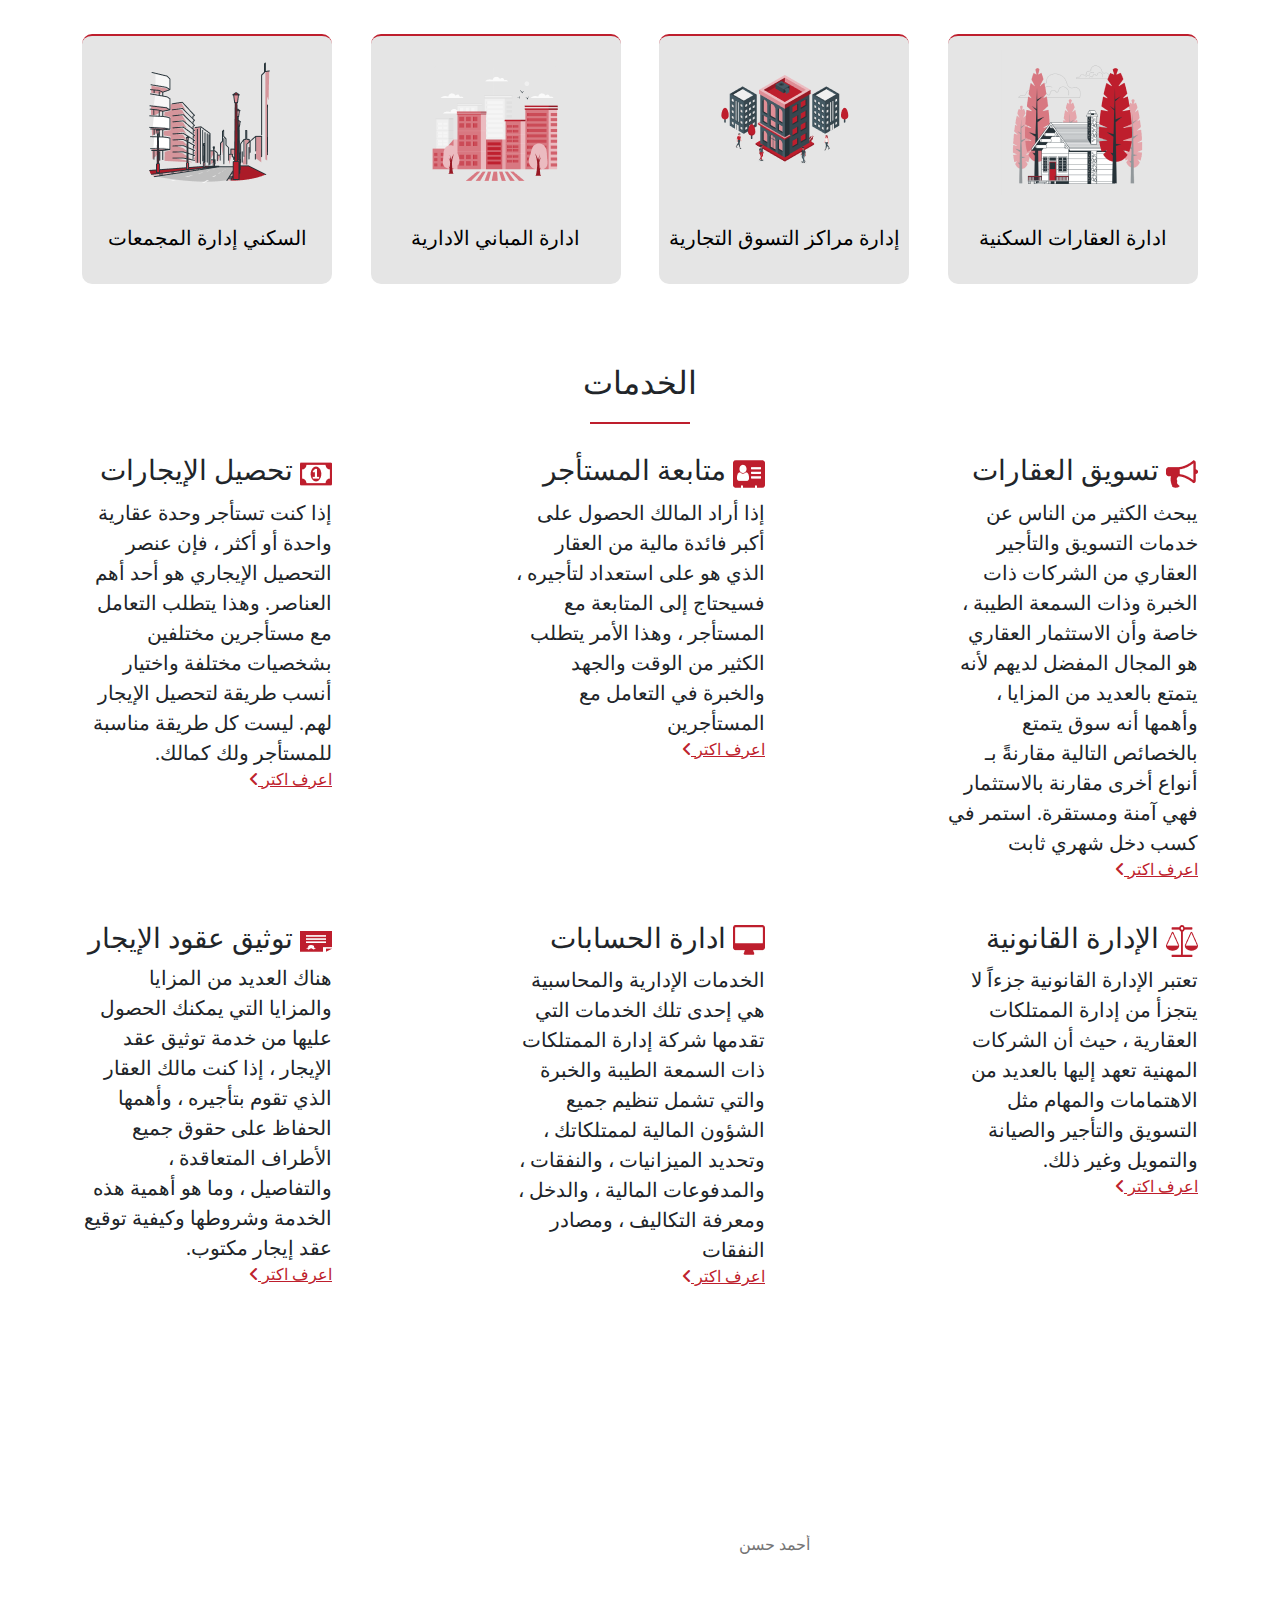
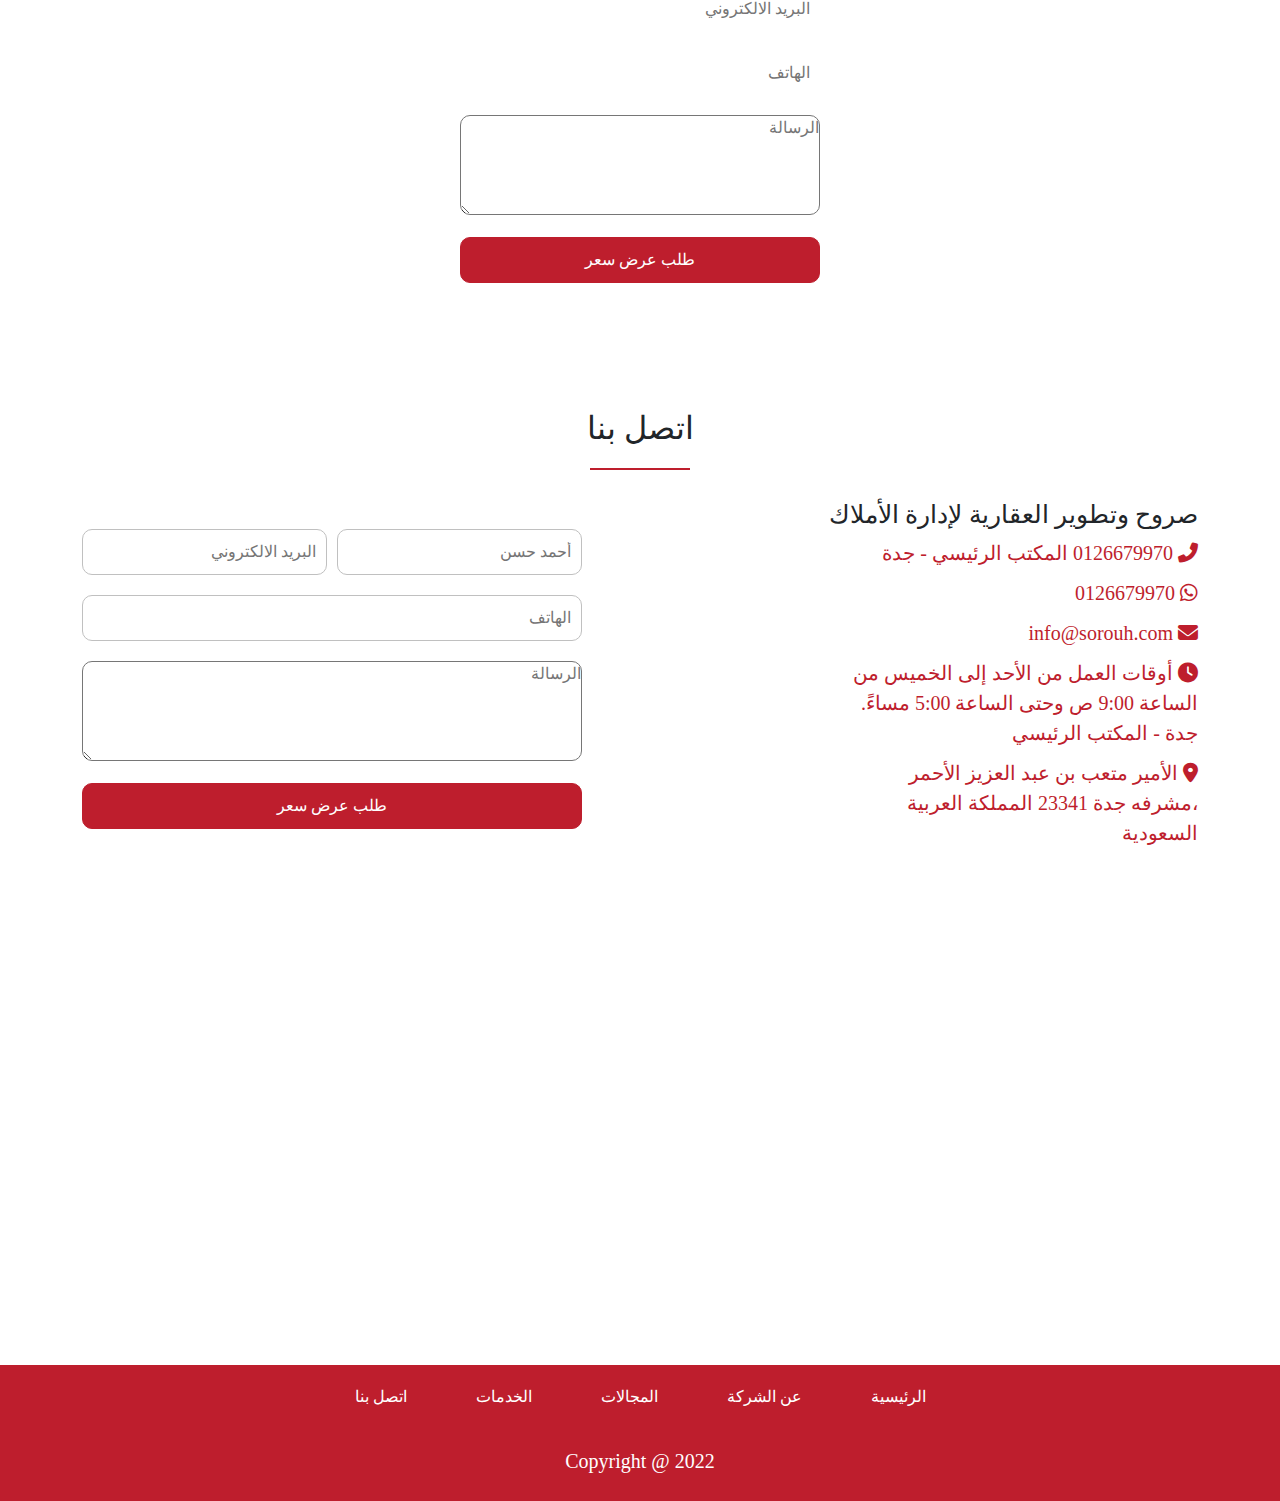
==== commit f1627fc0: "fix issues" ====
--- a/index.html
+++ b/index.html
@@ -8,14 +8,14 @@
     <!-- icon fontawesome -->
     <link rel="stylesheet" href="./css/all.min.css" />
     <!-- bootstrap file -->
-    <!-- <link rel="stylesheet" href="./css/bootstrap.min.css" /> -->
-
-    <link
+    <link rel="stylesheet" href="./css/bootstrap.min.css" />
+
+    <!-- <link
       href="https://cdn.jsdelivr.net/npm/bootstrap@5.1.3/dist/css/bootstrap.min.css"
       rel="stylesheet"
       integrity="sha384-1BmE4kWBq78iYhFldvKuhfTAU6auU8tT94WrHftjDbrCEXSU1oBoqyl2QvZ6jIW3"
       crossorigin="anonymous"
-    />
+    /> -->
 
     <link rel="preconnect" href="https://fonts.googleapis.com" />
     <link rel="preconnect" href="https://fonts.gstatic.com" crossorigin />
@@ -447,12 +447,12 @@
 
     <script src="./js/jquery-3.6.0.min.js"></script>
     <script src="./js/popper.min.js"></script>
-    <script src="./js/bootstrap.min.js"></script>
-    <script
+    <script src="./js/bootstrap.bundle.js"></script>
+    <!-- <script
       src="https://cdn.jsdelivr.net/npm/bootstrap@5.1.3/dist/js/bootstrap.min.js"
       integrity="sha384-QJHtvGhmr9XOIpI6YVutG+2QOK9T+ZnN4kzFN1RtK3zEFEIsxhlmWl5/YESvpZ13"
       crossorigin="anonymous"
-    ></script>
+    ></script> -->
     <script src="./js/main.js"></script>
   </body>
 </html>
